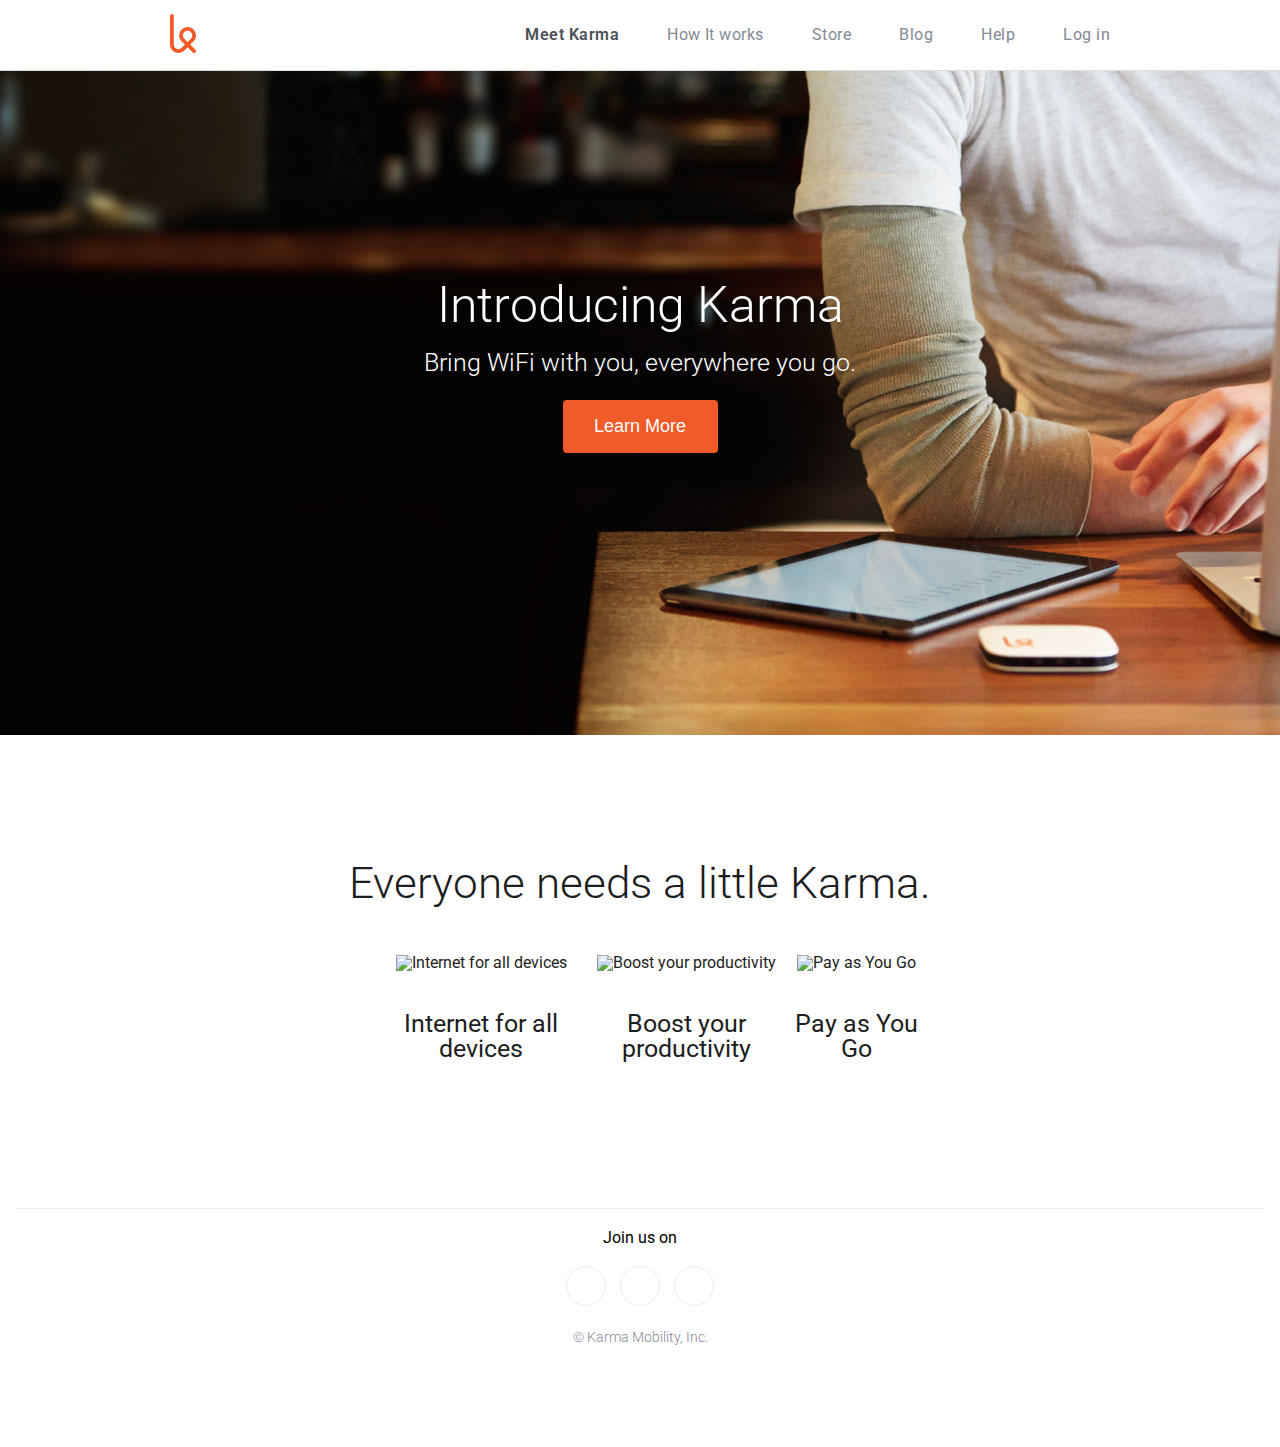
==== index.html @ 192f82ff "master" ====
<!DOCTYPE html>
<html lang="en">
<head>
	<meta charset="UTF-8">
	<title>Karma</title>
	<link rel="stylesheet" href="css/style.css">
    <link href='http://fonts.googleapis.com/css?family=Roboto:400,500,300' rel='stylesheet' type='text/css'>
    <!-- <link href="//maxcdn.bootstrapcdn.com/font-awesome/4.2.0/css/font-awesome.min.css" rel="stylesheet"> -->
    <link href="C:/thinkful/Project/startup-landing-page-clone/css/font-awesome.min.css" rel="stylesheet">
    <link rel="icon" type="image/png" href="C:\thinkful\Project\images\favicon.bmp" />
</head>
<body>
<nav class="top-navigation">
  <div class="content">
    <ul class="links">    
    <li>Log in</li>
    <li>Help</li>
    <li>Blog</li>
    <li>Store</li>
    <li>How It works</li>
    <li class="active">Meet Karma</li>
    </ul>
    <img class="logo" src="images/karma-logo.svg" alt="Logo Image" width="26px"/>
</div>
</nav>
<section class="introduction">
    <div class="content">
        <h1>Introducing Karma</h1>
        <h3>Bring WiFi with you, everywhere you go.</h3>
        <div class="buttons">
        <button>Learn More</button>
        </div>
    </div>
    </section>
    <section class="cases">
        <div class="content">
            <h2>Everyone needs a little Karma.</h2>
        <ul class="devices">
             <li>
                <img width="127px" height="127px" src="../images/icon-devices.svg" alt="Internet for all devices"/>
                <div class="caption">
                    <h3>Internet for all devices</h3>
                </div>
            </li><li>
                <img width="127px" height="127px" src="../images/icon-coffee.svg" alt="Boost your productivity"/>
                <div class="caption">
                    <h3>Boost your productivity</h3>
                </div>
            </li><li>
                <img width="127px" height="127px" src="../images/icon-refill.svg" alt="Pay as You Go"/>
                <div class="caption">
                    <h3>Pay as You Go</h3>
                </div>
            </li>
        </ul>
    </div>
  </section>
   <footer class="social">
        <div class="content">
            <hr>
            <h5>Join us on</h5>
            <ul class="icons">
                <li class="twitter"> 
                    <i class="fa fa-twitter"></i>
                </li>
                <li class="facebook">
                    <i class="fa fa-facebook"></i>
                </li>
                <li class="instagram">
                    <i class="fa fa-instagram"></i>
                </li>
            </ul>
            <span class="copy"> &copy Karma Mobility, Inc.</span>
        </div>
    </footer>
</body>
</html>
---- css/style.css ----
/* http://meyerweb.com/eric/tools/css/reset/ 
   v2.0 | 20110126
   License: none (public domain)
*/

html, body, div, span, applet, object, iframe,
h1, h2, h3, h4, h5, h6, p, blockquote, pre,
a, abbr, acronym, address, big, cite, code,
del, dfn, em, img, ins, kbd, q, s, samp,
small, strike, strong, sub, sup, tt, var,
b, u, i, center,
dl, dt, dd, ol, ul, li,
fieldset, form, label, legend,
table, caption, tbody, tfoot, thead, tr, th, td,
article, aside, canvas, details, embed, 
figure, figcaption, footer, header, hgroup, 
menu, nav, output, ruby, section, summary,
time, mark, audio, video {
	margin: 0;
	padding: 0;
	border: 0;
	font-size: 100%;
	font: inherit;
	vertical-align: baseline;
	box-sizing: border-box;
}
/* HTML5 display-role reset for older browsers */
article, aside, details, figcaption, figure, 
footer, header, hgroup, menu, nav, section {
	display: block;
}
body {
	line-height: 1;
}
ol, ul {
	list-style: none;
}
blockquote, q {
	quotes: none;
}
blockquote:before, blockquote:after,
q:before, q:after {
	content: '';
	content: none;
}
/**
 * Start of Custom Styles
 */
body {
    background-color: LightGray;
    font-family: 'Roboto', sans-serif;
    -webkit-font-smoothing: antialiased;
}
div {
    /*border: 1px solid Chocolate;*/
}
.content {
    padding: 0 0.938rem;
    margin: 0 auto;
    min-width: 37.5rem;
}

/* Navigation Section */

.top-navigation {
    background-color: #fff;
    position: fixed;
    width: 100%;
    z-index: 9999;
    border-bottom: 1px solid #DDD;
}

.top-navigation > .content {
    width: 970px;
    height: 70px;
    margin: 0 auto;
}

.logo {
    margin-top: 14px;
}

.top-navigation .links {
    float: right;
    color: #838994;
    font-family: 'Roboto', sans-serif;
    font-size: 16px;
    letter-spacing: 0.03em;
    margin-top: 1.7rem;
    -webkit-font-smoothing: antialiased;
}

.top-navigation .links li {
    float: right;
    display: inline-block;
    margin-left: 3rem;
}

.top-navigation .links > .active {
    color: #4c5058;
    font-weight: 600;
}
.introduction {
    background-image: url('../images/first-background.jpg');
    background-position: center bottom;
    background-repeat: no-repeat;
    background-size: cover;
    height: 45.938rem;
    overflow: auto;

}
.introduction h1,
.introduction h3 {
    color: white;
    text-align: center;
    font-weight: 300;
}
.introduction h1 {
    margin-top: 17.5rem;
    font-size: 3.125rem;
}
.introduction h3 {
    margin-top: 1.25rem;
    font-size: 1.563rem;
}
/**
 * The buttons
 */
.introduction .buttons {
    color: white;
    text-align: center;
    margin-top: 1.563rem;
}
button {
    width: 9.688rem;
    background-color: #f15a29;
    border-color: #f15a29;
    text-shadow: none;
    border-style: none;
    border-radius: 4px;
    padding: 1rem 1.5rem;
    color: white;
    font-size: 1.125rem;
}
button:hover {
    background-color: #d9400e;
    border-color: #cf3d0e;
    cursor: pointer;
}
/**
 * The Three Case Images
 */
.cases {
    background-color: #fff;
    overflow: hidden;
    padding-bottom: 5rem;
}
.cases .content {
    margin-top: 7.875rem;
    padding: none;
    color: #1d1e21;
    text-align: center;

}
.cases h2 {
    font-size: 2.75rem;
    margin: 1.625rem 0 3.125rem;
    font-weight: 300;
}

.cases .devices h3 {
    font-weight: 400;
    font-size: 1.563rem;
    margin: 2.5rem 0px 2.875rem;

}
.cases .devices p {
    font-weight: 300;
    font-size: 1.313rem;
}

ul.devices {
      display: -webkit-box;      /* OLD - iOS 6-, Safari 3.1-6 */
  display: -moz-box;         /* OLD - Firefox 19- (buggy but mostly works) */
  display: -ms-flexbox;      /* TWEENER - IE 10 */
  display: -webkit-flex;     /* NEW - Chrome */
  display: flex;             /* NEW, Spec - Opera 12.1, Firefox 20+ */
  width: 43.3333333%;
  float:left;
  margin-left: 22.875rem;
}

/* Footer */


h5 {
    display: block;
}

.social {
    background-color: #fff;
    overflow: auto;
    padding-bottom: 6.375rem;
    text-align: center;
}

.social .copy {
    font-size: 0.9rem;
    font-weight: 300;
    color: #838994;
    text-align: center;
}

.social .icons > li {
    border-radius: 1.25rem;
    width: 2.5rem;
    height: 2.5rem;
    display: inline-block;
    margin: 1.25rem 5px;
    border: 1px solid #eaebec;
    padding: 0.625rem 0;
    text-align: center;
    box-sizing: border-box;
}
.social hr {
    border: 0;
    border-top: 1px solid #eaebed;
    margin: 1.313rem 0;
}

.social .twitter {
    color: #55acee;
}

.social .facebook {
    color: #4c66a4;
}
social .instagram {
    color: #3f729b;
}
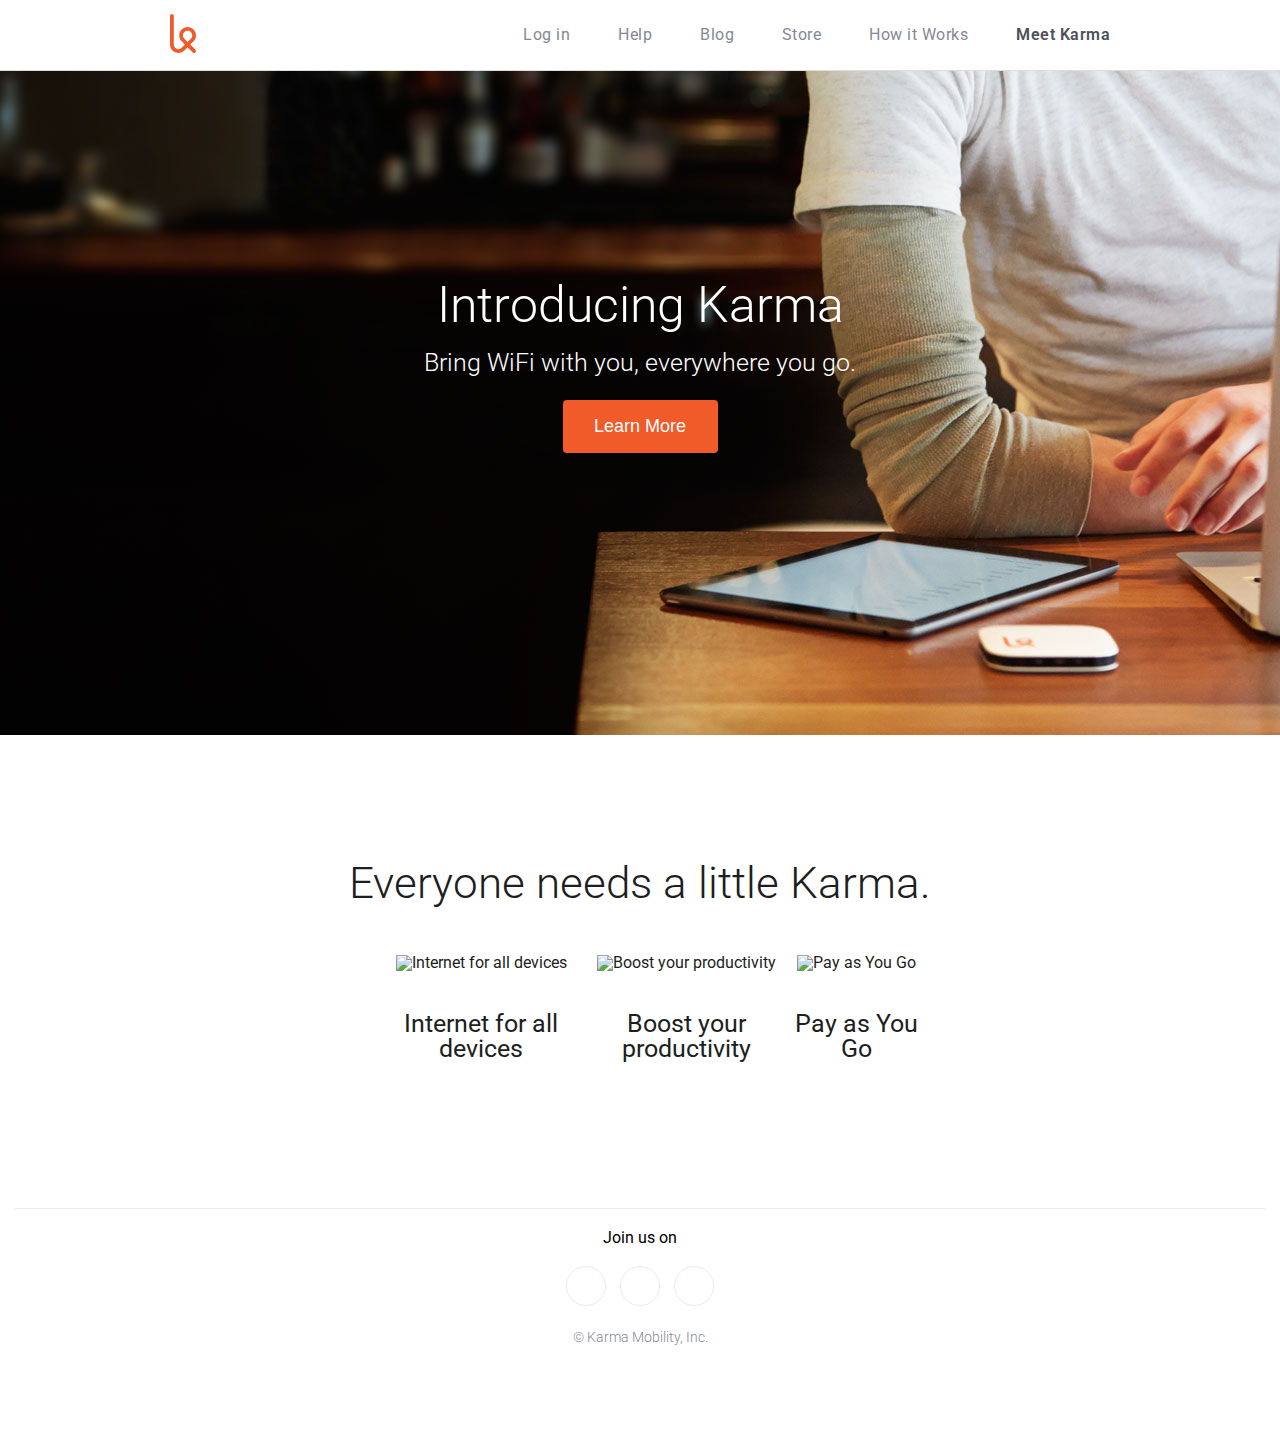
==== commit 2fc3f55c: "a" ====
--- a/index.html
+++ b/index.html
@@ -2,24 +2,25 @@
 <html lang="en">
 <head>
 	<meta charset="UTF-8">
-	<title>Karma</title>
+	<title>Karma Clone</title>
 	<link rel="stylesheet" href="css/style.css">
     <link href='http://fonts.googleapis.com/css?family=Roboto:400,500,300' rel='stylesheet' type='text/css'>
     <!-- <link href="//maxcdn.bootstrapcdn.com/font-awesome/4.2.0/css/font-awesome.min.css" rel="stylesheet"> -->
     <link href="C:/thinkful/Project/startup-landing-page-clone/css/font-awesome.min.css" rel="stylesheet">
-    <link rel="icon" type="image/png" href="C:\thinkful\Project\images\favicon.bmp" />
+    <link rel="icon" type="image/png" href="https://github.com/somyabn/startup-landing-page/blob/gh-pages/images/karma-logo.svg" />
 </head>
 <body>
-<nav class="top-navigation">
-  <div class="content">
-    <ul class="links">    
-    <li>Log in</li>
-    <li>Help</li>
-    <li>Blog</li>
-    <li>Store</li>
-    <li>How It works</li>
-    <li class="active">Meet Karma</li>
-    </ul>
+<body>
+    <nav class="top-navigation">
+        <div class="content">
+            <ul class="links">
+                <li class="active">Meet Karma</li>
+                <li>How it Works</li>
+                <li>Store</li>
+                <li>Blog</li>
+                <li>Help</li>
+                <li>Log in</li>
+            </ul>
     <img class="logo" src="images/karma-logo.svg" alt="Logo Image" width="26px"/>
 </div>
 </nav>
@@ -37,17 +38,17 @@
             <h2>Everyone needs a little Karma.</h2>
         <ul class="devices">
              <li>
-                <img width="127px" height="127px" src="../images/icon-devices.svg" alt="Internet for all devices"/>
+                <img width="127px" height="127px" src="images/icon-devices.svg" alt="Internet for all devices"/>
                 <div class="caption">
                     <h3>Internet for all devices</h3>
                 </div>
             </li><li>
-                <img width="127px" height="127px" src="../images/icon-coffee.svg" alt="Boost your productivity"/>
+                <img width="127px" height="127px" src="images/icon-coffee.svg" alt="Boost your productivity"/>
                 <div class="caption">
                     <h3>Boost your productivity</h3>
                 </div>
             </li><li>
-                <img width="127px" height="127px" src="../images/icon-refill.svg" alt="Pay as You Go"/>
+                <img width="127px" height="127px" src="images/icon-refill.svg" alt="Pay as You Go"/>
                 <div class="caption">
                     <h3>Pay as You Go</h3>
                 </div>
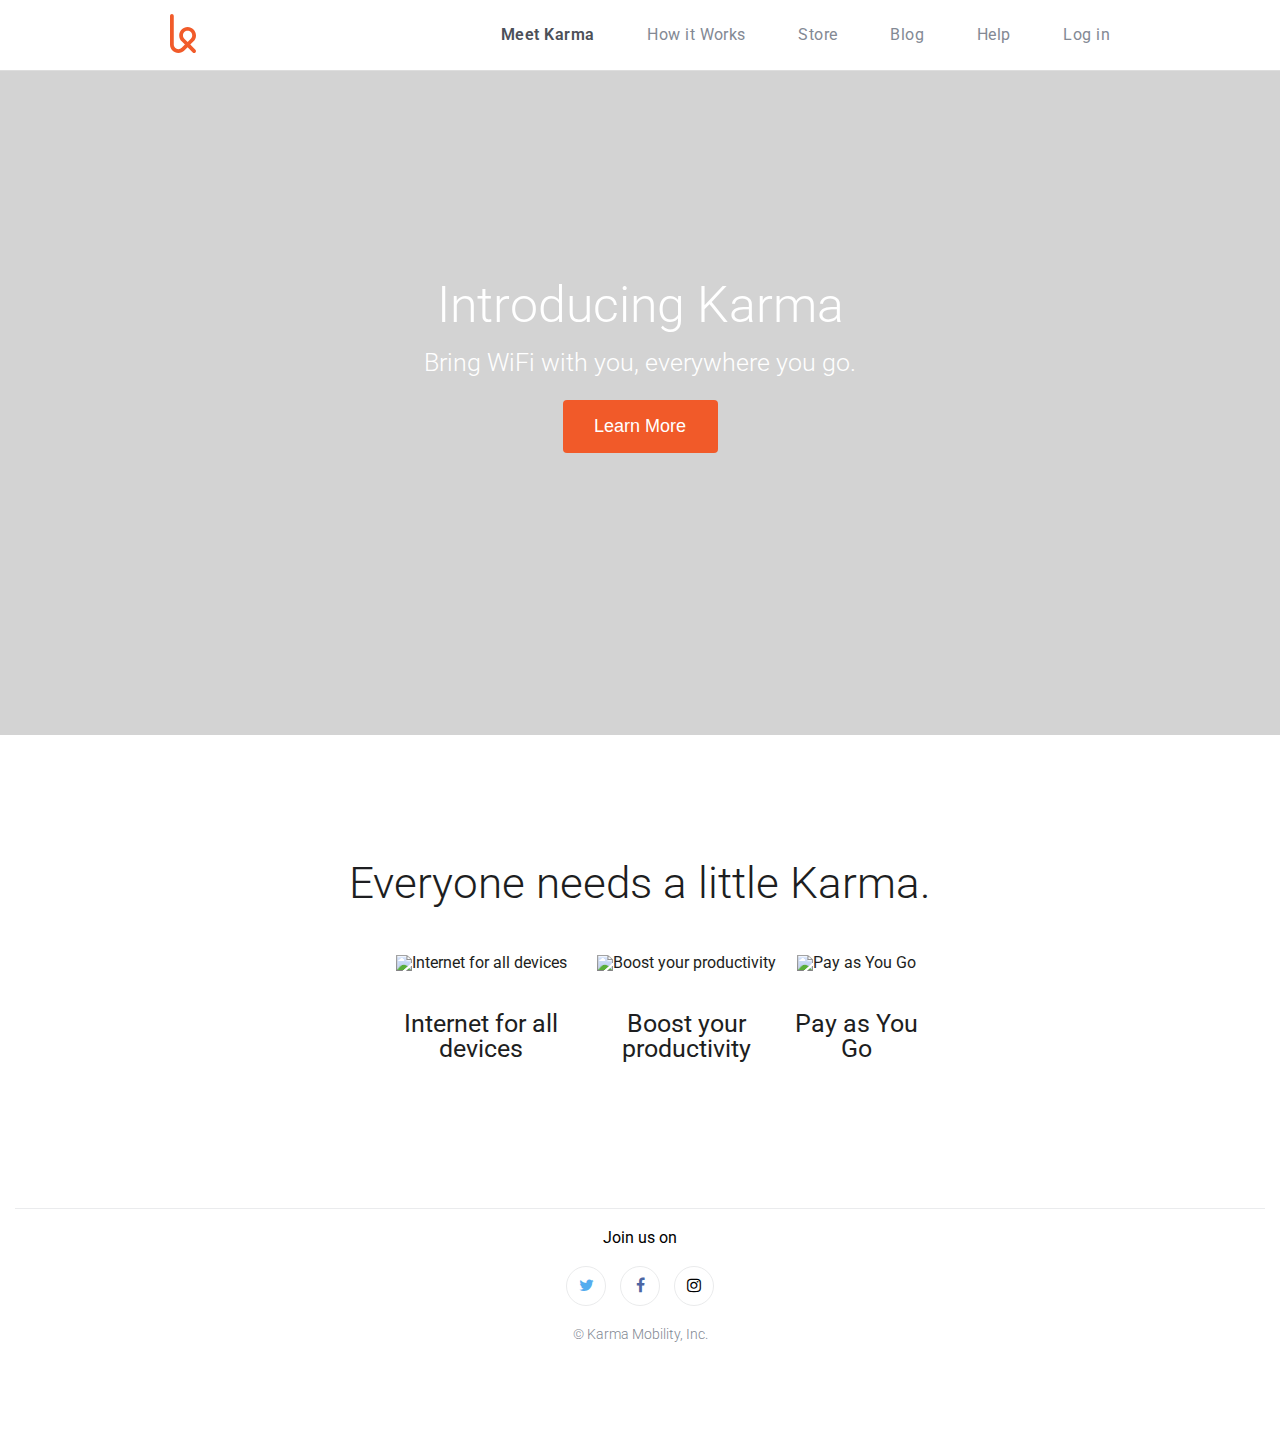
==== commit b28acb94: "added git image ref" ====
--- a/index.html
+++ b/index.html
@@ -5,8 +5,8 @@
 	<title>Karma Clone</title>
 	<link rel="stylesheet" href="css/style.css">
     <link href='http://fonts.googleapis.com/css?family=Roboto:400,500,300' rel='stylesheet' type='text/css'>
-    <!-- <link href="//maxcdn.bootstrapcdn.com/font-awesome/4.2.0/css/font-awesome.min.css" rel="stylesheet"> -->
-    <link href="C:/thinkful/Project/startup-landing-page-clone/css/font-awesome.min.css" rel="stylesheet">
+    <link href="//maxcdn.bootstrapcdn.com/font-awesome/4.2.0/css/font-awesome.min.css" rel="stylesheet">
+    <!-- <link href="C:/thinkful/Project/startup-landing-page-clone/css/font-awesome.min.css" rel="stylesheet"> -->
     <link rel="icon" type="image/png" href="https://github.com/somyabn/startup-landing-page/blob/gh-pages/images/karma-logo.svg" />
 </head>
 <body>
@@ -38,17 +38,17 @@
             <h2>Everyone needs a little Karma.</h2>
         <ul class="devices">
              <li>
-                <img width="127px" height="127px" src="images/icon-devices.svg" alt="Internet for all devices"/>
+                <img width="127px" height="127px" src="https://github.com/somyabn/startup-landing-page/blob/gh-pages/images/icon-devices.svg" alt="Internet for all devices"/>
                 <div class="caption">
                     <h3>Internet for all devices</h3>
                 </div>
             </li><li>
-                <img width="127px" height="127px" src="images/icon-coffee.svg" alt="Boost your productivity"/>
+                <img width="127px" height="127px" src="https://github.com/somyabn/startup-landing-page/blob/gh-pages/images/icon-coffee.svg" alt="Boost your productivity"/>
                 <div class="caption">
                     <h3>Boost your productivity</h3>
                 </div>
             </li><li>
-                <img width="127px" height="127px" src="images/icon-refill.svg" alt="Pay as You Go"/>
+                <img width="127px" height="127px" src="https://github.com/somyabn/startup-landing-page/blob/gh-pages/images/icon-refill.svg" alt="Pay as You Go"/>
                 <div class="caption">
                     <h3>Pay as You Go</h3>
                 </div>
--- a/css/style.css
+++ b/css/style.css
@@ -59,7 +59,10 @@
     margin: 0 auto;
     min-width: 37.5rem;
 }
-
+div{
+/*border: 1px solid Chocolate;*/
+display: block;
+}
 /* Navigation Section */
 
 .top-navigation {
@@ -91,7 +94,7 @@
 }
 
 .top-navigation .links li {
-    float: right;
+    
     display: inline-block;
     margin-left: 3rem;
 }
@@ -100,8 +103,17 @@
     color: #4c5058;
     font-weight: 600;
 }
+.top-navigation .links > li:hover {
+    cursor: pointer;
+    color: #333333;
+    -webkit-transition: color 100ms ease-out 100ms;*/
+}
+section {
+    display: block;
+}
+
 .introduction {
-    background-image: url('../images/first-background.jpg');
+    background-image: url('https://github.com/somyabn/startup-landing-page/blob/gh-pages/images/first-background.jpg');
     background-position: center bottom;
     background-repeat: no-repeat;
     background-size: cover;
@@ -180,7 +192,7 @@
 }
 
 ul.devices {
-      display: -webkit-box;      /* OLD - iOS 6-, Safari 3.1-6 */
+  display: -webkit-box;      /* OLD - iOS 6-, Safari 3.1-6 */
   display: -moz-box;         /* OLD - Firefox 19- (buggy but mostly works) */
   display: -ms-flexbox;      /* TWEENER - IE 10 */
   display: -webkit-flex;     /* NEW - Chrome */
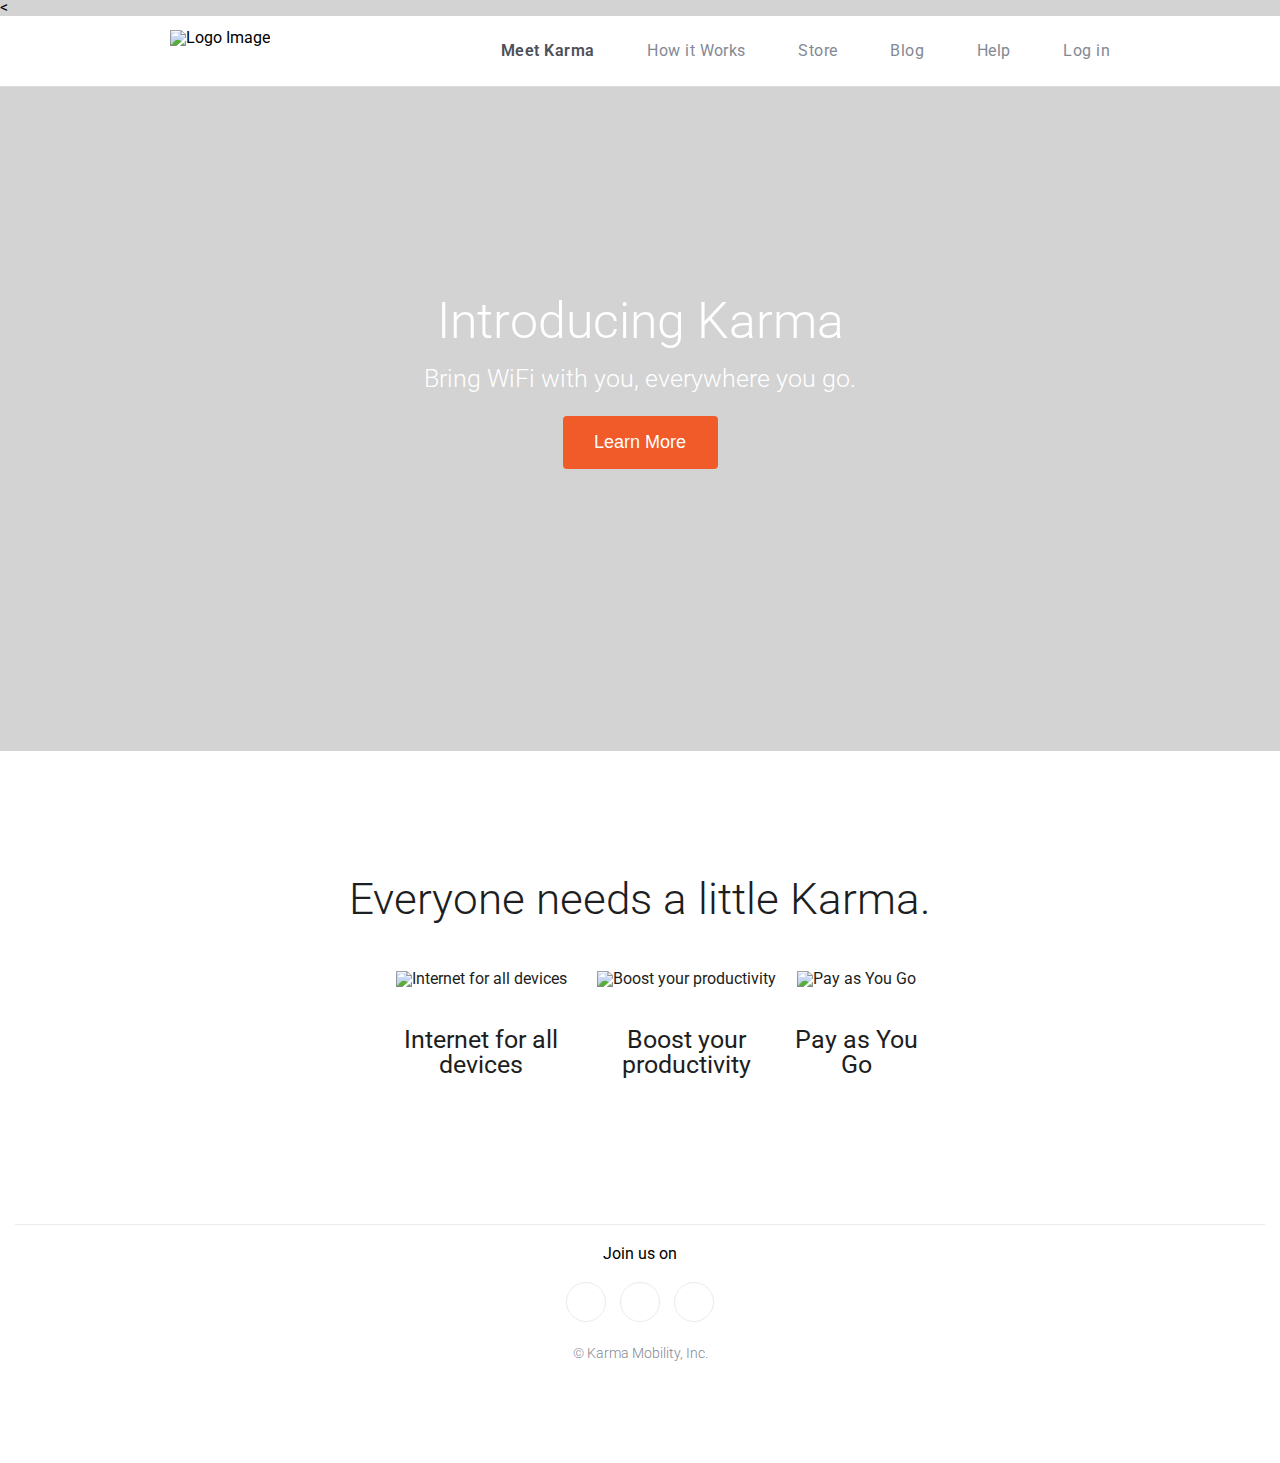
==== commit 15f6b5b9: "b" ====
--- a/index.html
+++ b/index.html
@@ -5,8 +5,7 @@
 	<title>Karma Clone</title>
 	<link rel="stylesheet" href="css/style.css">
     <link href='http://fonts.googleapis.com/css?family=Roboto:400,500,300' rel='stylesheet' type='text/css'>
-    <link href="//maxcdn.bootstrapcdn.com/font-awesome/4.2.0/css/font-awesome.min.css" rel="stylesheet">
-    <!-- <link href="C:/thinkful/Project/startup-landing-page-clone/css/font-awesome.min.css" rel="stylesheet"> -->
+    <<link href="https://github.com/somyabn/startup-landing-page/blob/gh-pages/css/font-awesome.min.css">
     <link rel="icon" type="image/png" href="https://github.com/somyabn/startup-landing-page/blob/gh-pages/images/karma-logo.svg" />
 </head>
 <body>
@@ -21,7 +20,7 @@
                 <li>Help</li>
                 <li>Log in</li>
             </ul>
-    <img class="logo" src="images/karma-logo.svg" alt="Logo Image" width="26px"/>
+    <img class="logo" src="https://github.com/somyabn/startup-landing-page/blob/gh-pages/images/karma-logo.svg" alt="Logo Image" width="26px"/>
 </div>
 </nav>
 <section class="introduction">
--- a/css/style.css
+++ b/css/style.css
@@ -113,7 +113,7 @@
 }
 
 .introduction {
-    background-image: url('https://github.com/somyabn/startup-landing-page/blob/gh-pages/images/first-background.jpg');
+    background-image: url("https://github.com/somyabn/startup-landing-page/blob/gh-pages/images/first-background.jpg");
     background-position: center bottom;
     background-repeat: no-repeat;
     background-size: cover;
